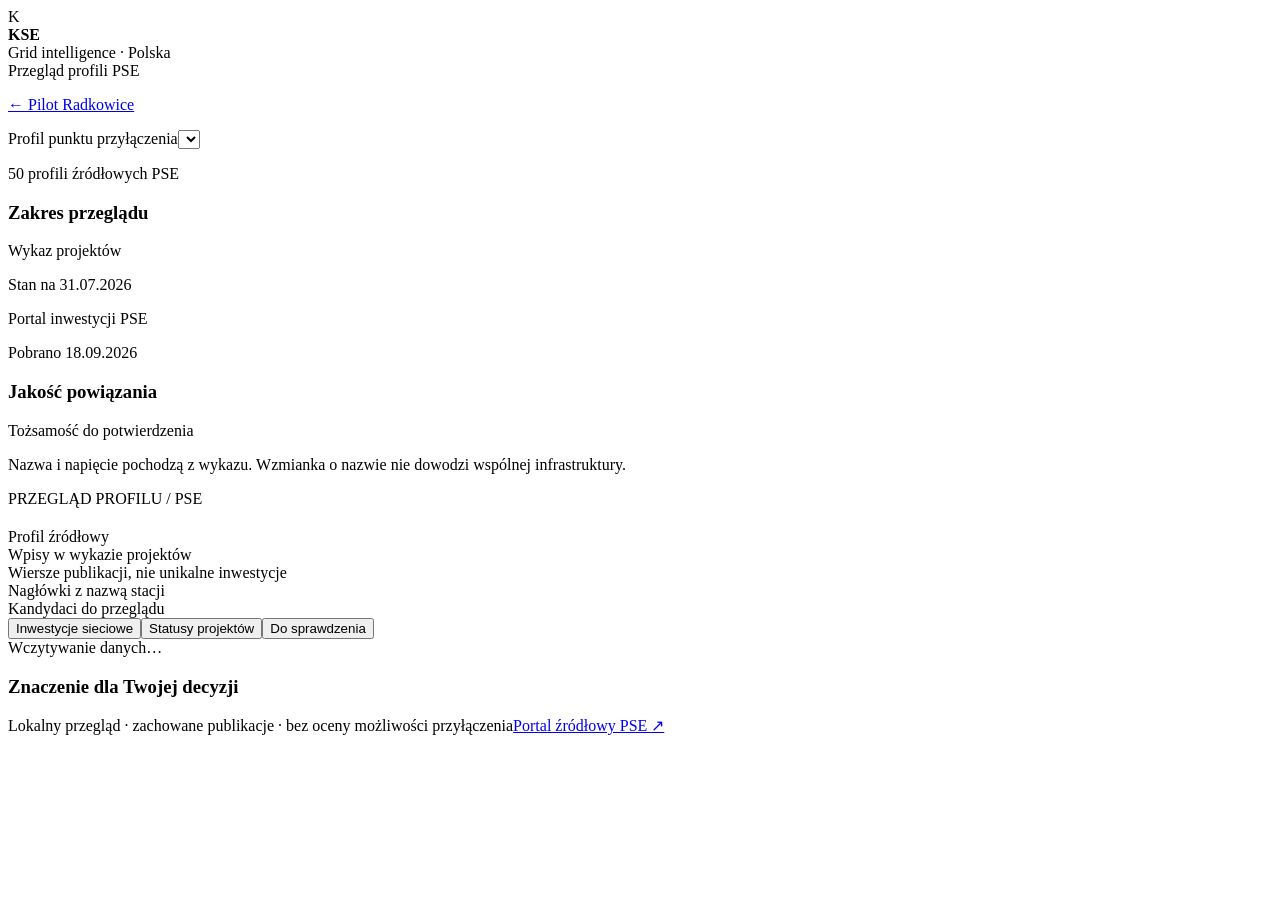
==== frontend/profiles.html @ 15bb68f6 "Integrate public profile browser and plan 1 km land ownership analysis" ====
<!doctype html>
<html lang="pl"><head><meta charset="utf-8"><meta name="viewport" content="width=device-width,initial-scale=1"><title>KSE · Profile PSE</title><link rel="stylesheet" href="/profiles.css"><script src="/profiles.js" defer></script></head><body><div id="kse-evidence-preview" aria-label="Platforma KSE — przegląd dowodów">

<header><div class="brand"><span class="brandmark">K</span><div><strong>KSE</strong><div class="quiet">Grid intelligence · Polska</div></div></div><span class="tag sage">Przegląd profili PSE</span></header>
<div class="shell"><aside><p><a href="/">← Pilot Radkowice</a></p><label for="kse-profile">Profil punktu przyłączenia</label><select id="kse-profile"></select><p class="quiet">50 profili źródłowych PSE</p><div class="railbox"><h3>Zakres przeglądu</h3><p>Wykaz projektów</p><span class="quiet">Stan na 31.07.2026</span><p>Portal inwestycji PSE</p><span class="quiet">Pobrano 18.09.2026</span></div><div class="railbox"><h3>Jakość powiązania</h3><span class="tag sand">Tożsamość do potwierdzenia</span><p class="quiet">Nazwa i napięcie pochodzą z wykazu. Wzmianka o nazwie nie dowodzi wspólnej infrastruktury.</p></div></aside>
<main><div class="quiet">PRZEGLĄD PROFILU / PSE</div><h2 id="kse-name"></h2><span class="tag sage" id="kse-voltage"></span><span class="tag">Profil źródłowy</span><div class="stats"><div class="stat"><div class="quiet">Wpisy w wykazie projektów</div><div class="number" id="kse-count"></div><div class="quiet">Wiersze publikacji, nie unikalne inwestycje</div></div><div class="stat"><div class="quiet">Nagłówki z nazwą stacji</div><div class="number" id="kse-mentions"></div><div class="quiet">Kandydaci do przeglądu</div></div></div>
<div class="tabs" role="tablist" aria-label="Zakres danych"><button role="tab" id="kse-tab-investments" aria-controls="kse-panel" data-tab="investments" aria-selected="true">Inwestycje sieciowe</button><button role="tab" id="kse-tab-pipeline" aria-controls="kse-panel" data-tab="pipeline" aria-selected="false">Statusy projektów</button><button role="tab" id="kse-tab-review" aria-controls="kse-panel" data-tab="review" aria-selected="false">Do sprawdzenia</button></div>
<section id="kse-panel" role="tabpanel" aria-labelledby="kse-tab-investments" aria-live="polite">Wczytywanie danych…</section>
<div class="note"><h3>Znaczenie dla Twojej decyzji</h3><p id="kse-opinion"></p></div></main></div>
<footer><span class="quiet">Lokalny przegląd · zachowane publikacje · bez oceny możliwości przyłączenia</span><a href="https://inwestycje.pse.pl/" target="_blank" rel="noopener noreferrer">Portal źródłowy PSE ↗</a></footer>

</div>
</body></html>
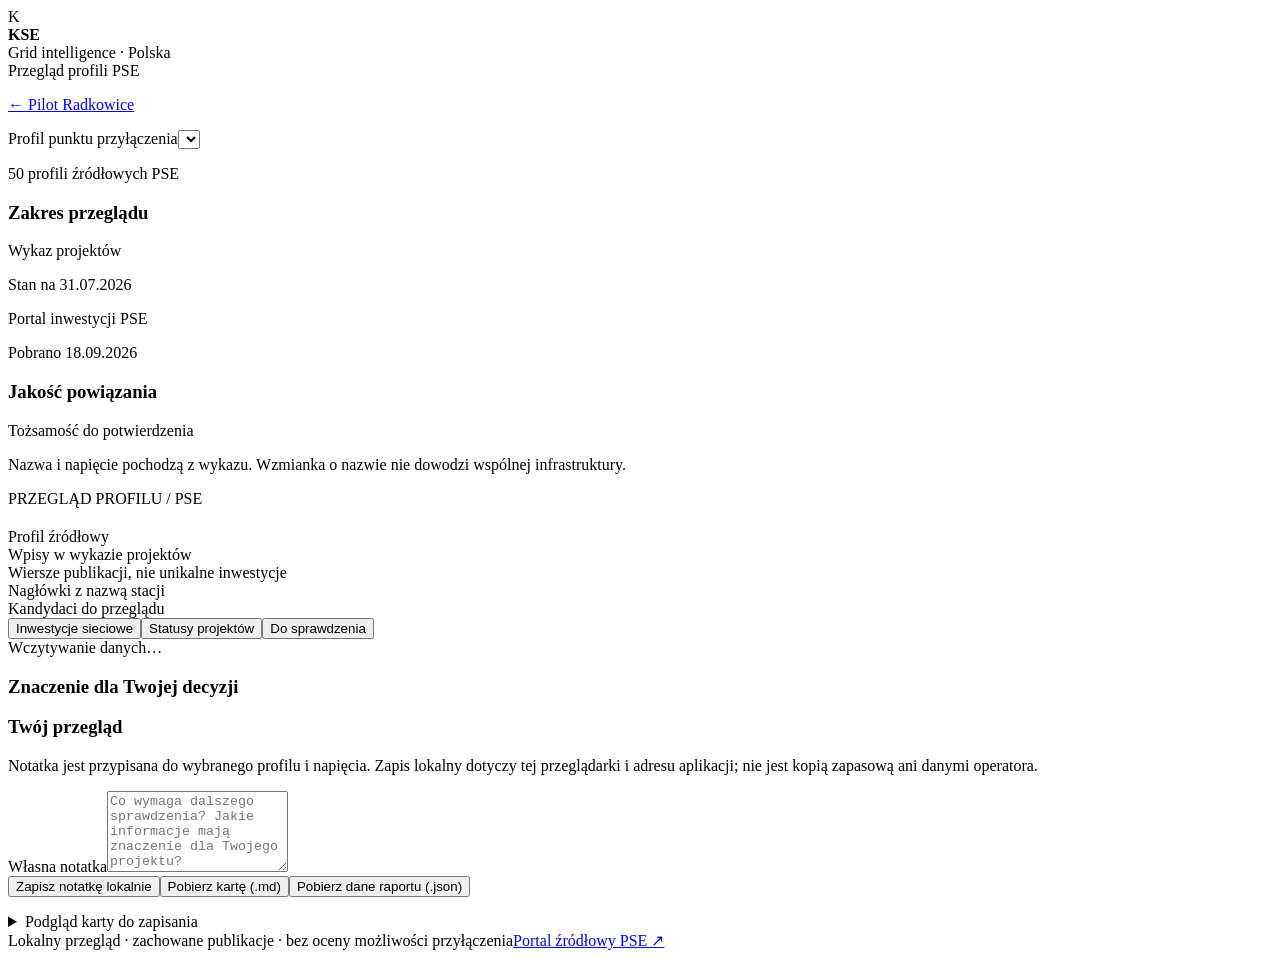
==== commit 1b816f17: "Add local profile review notes and evidence report export" ====
--- a/frontend/profiles.html
+++ b/frontend/profiles.html
@@ -1,13 +1,21 @@
 <!doctype html>
-<html lang="pl"><head><meta charset="utf-8"><meta name="viewport" content="width=device-width,initial-scale=1"><title>KSE · Profile PSE</title><link rel="stylesheet" href="/profiles.css"><script src="/profiles.js" defer></script></head><body><div id="kse-evidence-preview" aria-label="Platforma KSE — przegląd dowodów">
+<html lang="pl"><head><meta charset="utf-8"><meta name="viewport" content="width=device-width,initial-scale=1"><title>KSE · Profile PSE</title><link rel="stylesheet" href="/profiles.css"><script src="/profile_report.js" defer></script><script src="/profiles.js" defer></script></head><body><div id="kse-evidence-preview" aria-label="Platforma KSE — przegląd dowodów">
 
 <header><div class="brand"><span class="brandmark">K</span><div><strong>KSE</strong><div class="quiet">Grid intelligence · Polska</div></div></div><span class="tag sage">Przegląd profili PSE</span></header>
 <div class="shell"><aside><p><a href="/">← Pilot Radkowice</a></p><label for="kse-profile">Profil punktu przyłączenia</label><select id="kse-profile"></select><p class="quiet">50 profili źródłowych PSE</p><div class="railbox"><h3>Zakres przeglądu</h3><p>Wykaz projektów</p><span class="quiet">Stan na 31.07.2026</span><p>Portal inwestycji PSE</p><span class="quiet">Pobrano 18.09.2026</span></div><div class="railbox"><h3>Jakość powiązania</h3><span class="tag sand">Tożsamość do potwierdzenia</span><p class="quiet">Nazwa i napięcie pochodzą z wykazu. Wzmianka o nazwie nie dowodzi wspólnej infrastruktury.</p></div></aside>
 <main><div class="quiet">PRZEGLĄD PROFILU / PSE</div><h2 id="kse-name"></h2><span class="tag sage" id="kse-voltage"></span><span class="tag">Profil źródłowy</span><div class="stats"><div class="stat"><div class="quiet">Wpisy w wykazie projektów</div><div class="number" id="kse-count"></div><div class="quiet">Wiersze publikacji, nie unikalne inwestycje</div></div><div class="stat"><div class="quiet">Nagłówki z nazwą stacji</div><div class="number" id="kse-mentions"></div><div class="quiet">Kandydaci do przeglądu</div></div></div>
 <div class="tabs" role="tablist" aria-label="Zakres danych"><button role="tab" id="kse-tab-investments" aria-controls="kse-panel" data-tab="investments" aria-selected="true">Inwestycje sieciowe</button><button role="tab" id="kse-tab-pipeline" aria-controls="kse-panel" data-tab="pipeline" aria-selected="false">Statusy projektów</button><button role="tab" id="kse-tab-review" aria-controls="kse-panel" data-tab="review" aria-selected="false">Do sprawdzenia</button></div>
 <section id="kse-panel" role="tabpanel" aria-labelledby="kse-tab-investments" aria-live="polite">Wczytywanie danych…</section>
-<div class="note"><h3>Znaczenie dla Twojej decyzji</h3><p id="kse-opinion"></p></div></main></div>
+<div class="note"><h3>Znaczenie dla Twojej decyzji</h3><p id="kse-opinion"></p></div>
+<section class="review-workspace" aria-label="Twój przegląd profilu">
+<h3>Twój przegląd</h3>
+<p class="quiet">Notatka jest przypisana do wybranego profilu i napięcia. Zapis lokalny dotyczy tej przeglądarki i adresu aplikacji; nie jest kopią zapasową ani danymi operatora.</p>
+<label for="kse-user-note">Własna notatka</label><textarea id="kse-user-note" rows="5" maxlength="20000" placeholder="Co wymaga dalszego sprawdzenia? Jakie informacje mają znaczenie dla Twojego projektu?"></textarea>
+<div class="review-actions"><button id="kse-save-note" type="button">Zapisz notatkę lokalnie</button><button id="kse-export-md" type="button">Pobierz kartę (.md)</button><button id="kse-export-json" type="button">Pobierz dane raportu (.json)</button></div>
+<p id="kse-note-status" role="status" aria-live="polite"></p>
+<details><summary>Podgląd karty do zapisania</summary><button id="kse-preview-report" type="button">Odśwież podgląd</button><pre id="kse-report-preview"></pre></details>
+</section></main></div>
 <footer><span class="quiet">Lokalny przegląd · zachowane publikacje · bez oceny możliwości przyłączenia</span><a href="https://inwestycje.pse.pl/" target="_blank" rel="noopener noreferrer">Portal źródłowy PSE ↗</a></footer>
 
 </div>
-</body></html>+</body></html>
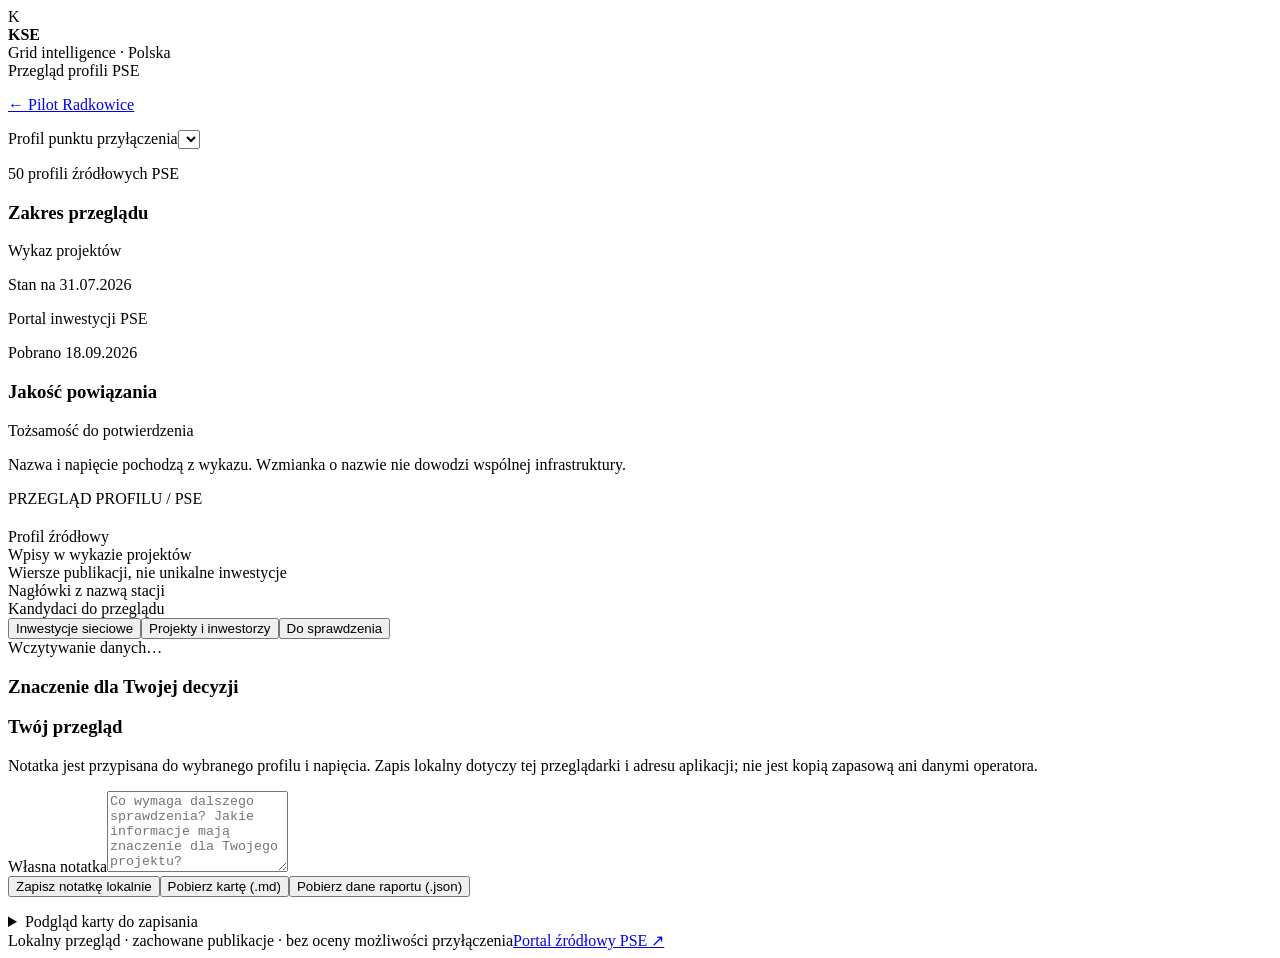
==== commit 822fe610: "Show sourced project and investor details across PSE profiles" ====
--- a/frontend/profiles.html
+++ b/frontend/profiles.html
@@ -1,10 +1,11 @@
 <!doctype html>
-<html lang="pl"><head><meta charset="utf-8"><meta name="viewport" content="width=device-width,initial-scale=1"><title>KSE · Profile PSE</title><link rel="stylesheet" href="/profiles.css"><script src="/profile_report.js" defer></script><script src="/profiles.js" defer></script></head><body><div id="kse-evidence-preview" aria-label="Platforma KSE — przegląd dowodów">
+<html lang="pl"><head><meta charset="utf-8"><meta name="viewport" content="width=device-width,initial-scale=1"><title>KSE · Profile PSE</title><link rel="stylesheet" href="/profiles.css"><script src="/profile_report.js" defer></script><script src="/profile_projects.js" defer></script><script src="/profiles.js" defer></script></head><body><div id="kse-evidence-preview" aria-label="Platforma KSE — przegląd dowodów">
 
 <header><div class="brand"><span class="brandmark">K</span><div><strong>KSE</strong><div class="quiet">Grid intelligence · Polska</div></div></div><span class="tag sage">Przegląd profili PSE</span></header>
 <div class="shell"><aside><p><a href="/">← Pilot Radkowice</a></p><label for="kse-profile">Profil punktu przyłączenia</label><select id="kse-profile"></select><p class="quiet">50 profili źródłowych PSE</p><div class="railbox"><h3>Zakres przeglądu</h3><p>Wykaz projektów</p><span class="quiet">Stan na 31.07.2026</span><p>Portal inwestycji PSE</p><span class="quiet">Pobrano 18.09.2026</span></div><div class="railbox"><h3>Jakość powiązania</h3><span class="tag sand">Tożsamość do potwierdzenia</span><p class="quiet">Nazwa i napięcie pochodzą z wykazu. Wzmianka o nazwie nie dowodzi wspólnej infrastruktury.</p></div></aside>
 <main><div class="quiet">PRZEGLĄD PROFILU / PSE</div><h2 id="kse-name"></h2><span class="tag sage" id="kse-voltage"></span><span class="tag">Profil źródłowy</span><div class="stats"><div class="stat"><div class="quiet">Wpisy w wykazie projektów</div><div class="number" id="kse-count"></div><div class="quiet">Wiersze publikacji, nie unikalne inwestycje</div></div><div class="stat"><div class="quiet">Nagłówki z nazwą stacji</div><div class="number" id="kse-mentions"></div><div class="quiet">Kandydaci do przeglądu</div></div></div>
-<div class="tabs" role="tablist" aria-label="Zakres danych"><button role="tab" id="kse-tab-investments" aria-controls="kse-panel" data-tab="investments" aria-selected="true">Inwestycje sieciowe</button><button role="tab" id="kse-tab-pipeline" aria-controls="kse-panel" data-tab="pipeline" aria-selected="false">Statusy projektów</button><button role="tab" id="kse-tab-review" aria-controls="kse-panel" data-tab="review" aria-selected="false">Do sprawdzenia</button></div>
+<div class="tabs" role="tablist" aria-label="Zakres danych"><button role="tab" id="kse-tab-investments" aria-controls="kse-panel" data-tab="investments" aria-selected="true">Inwestycje sieciowe</button><button role="tab" id="kse-tab-pipeline" aria-controls="kse-panel" data-tab="pipeline" aria-selected="false">Projekty i inwestorzy</button><button role="tab" id="kse-tab-review" aria-controls="kse-panel" data-tab="review" aria-selected="false">Do sprawdzenia</button></div>
+<section id="kse-coverage" aria-label="Pokrycie danych"></section>
 <section id="kse-panel" role="tabpanel" aria-labelledby="kse-tab-investments" aria-live="polite">Wczytywanie danych…</section>
 <div class="note"><h3>Znaczenie dla Twojej decyzji</h3><p id="kse-opinion"></p></div>
 <section class="review-workspace" aria-label="Twój przegląd profilu">
